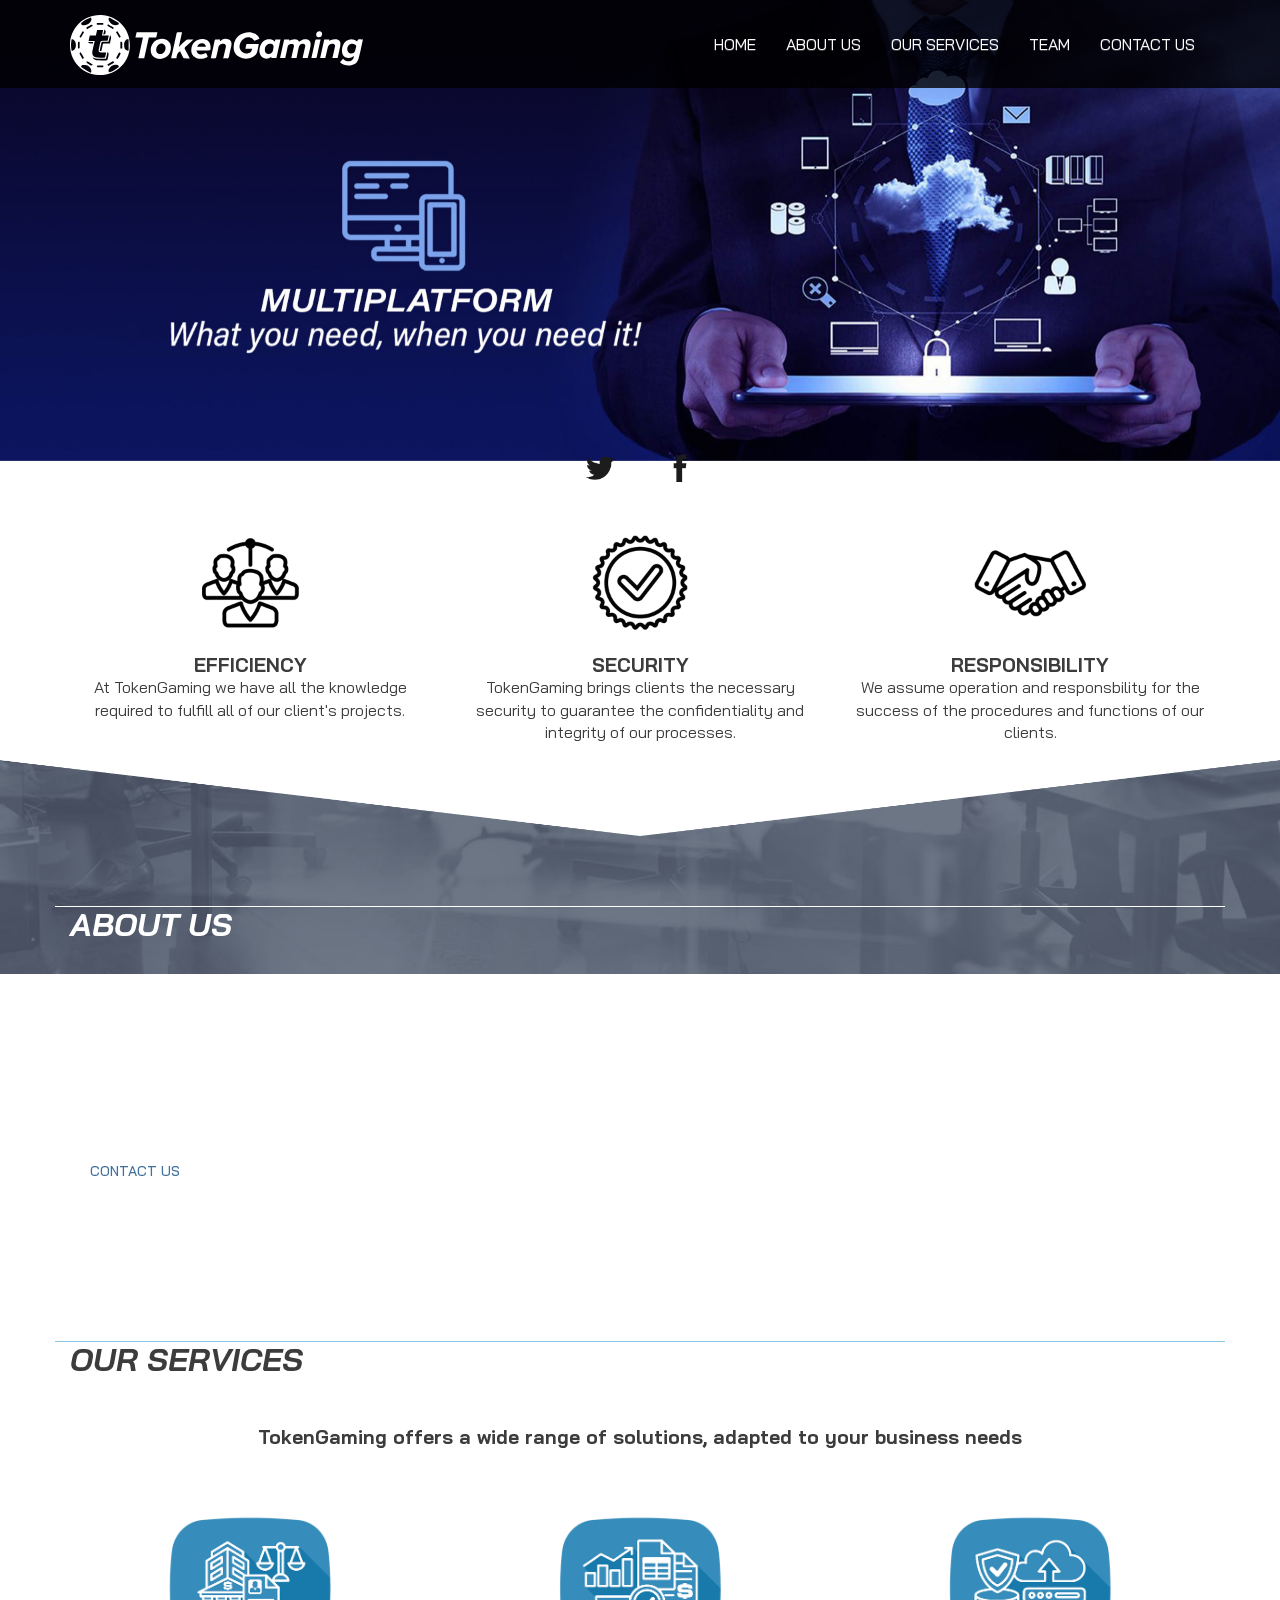
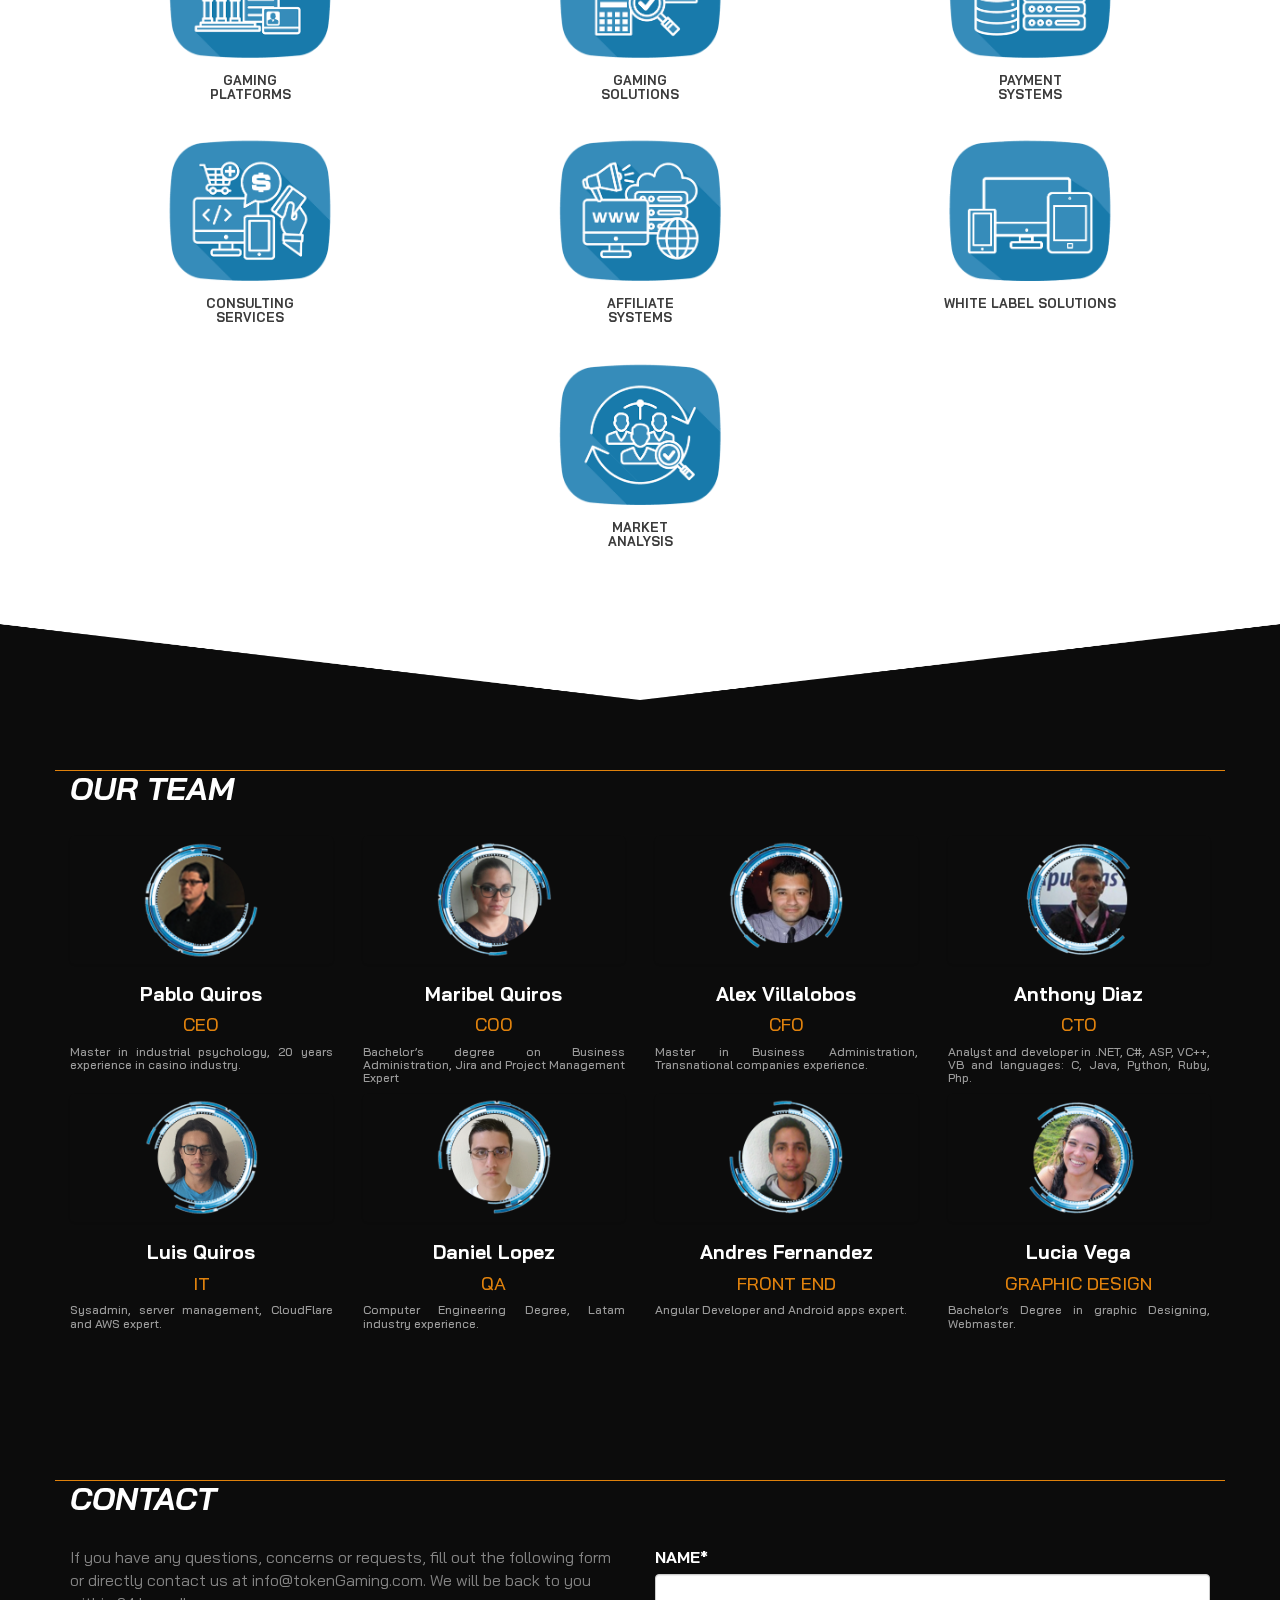
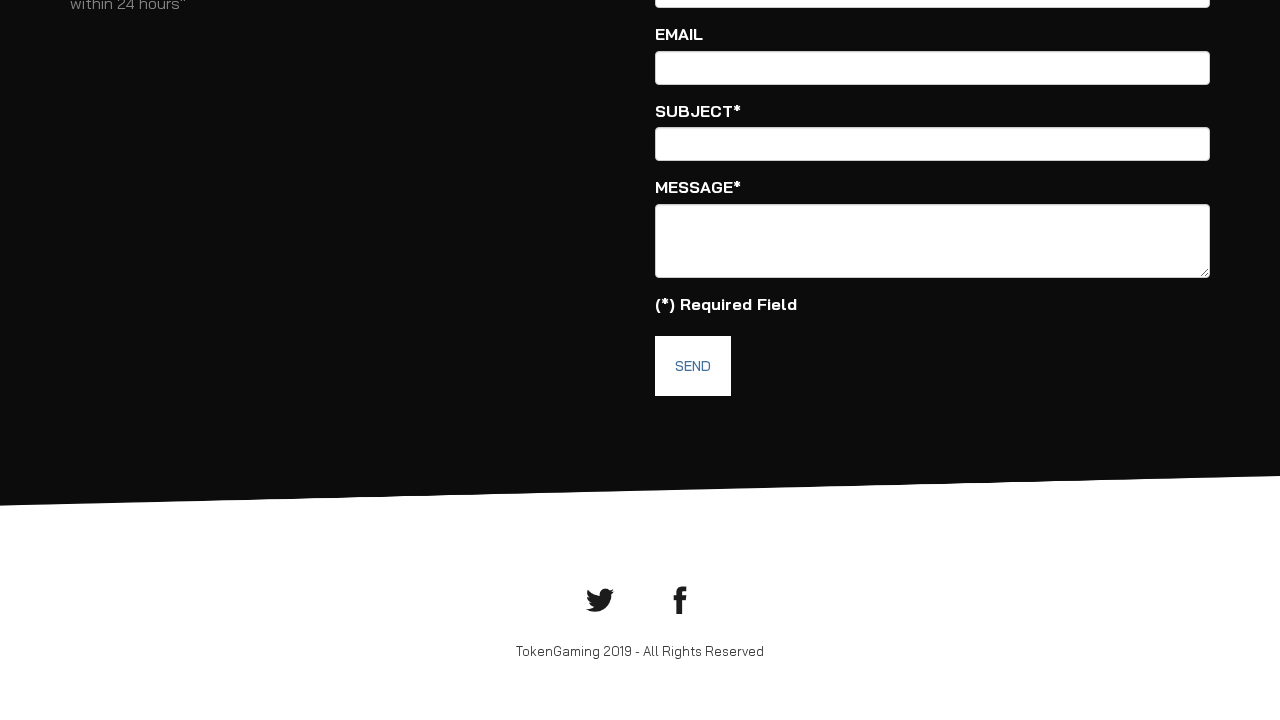
==== index.html @ b45bc963 "Add files via upload" ====
<!DOCTYPE html>
<!--[if lt IE 7]>      <html class="no-js lt-ie9 lt-ie8 lt-ie7" lang=""> <![endif]-->
<!--[if IE 7]>         <html class="no-js lt-ie9 lt-ie8" lang=""> <![endif]-->
<!--[if IE 8]>         <html class="no-js lt-ie9" lang=""> <![endif]-->
<!--[if gt IE 8]><!-->
<html class="no-js" lang="es">
<!--<![endif]-->

<!--///////////////////////////////////////////////////////////////////////////////-->

<head>
  <meta charset="utf-8" />
  <meta http-equiv="X-UA-Compatible" content="IE=edge,chrome=1" />
  <meta name="title" content="TokenGaming - Licensed Gaming Platform" />
  <title>Online Betting Platform</title>
  <meta name="author" content="TokenGaming" />
  <meta name="description" content="Platform created by TokenGaming.com" />
  <meta name="keywords" content="casino, online casino, slots, live dealers, betting platform, sports bets, sportsbook, slot machines, horse races, greyhound racing, blackjack, roulette, live casino, virtual betting, poker, virtual casino, live betting, casino, casino en linea, slots, dealers en vivo, plataforma apuestas, apuestas deportivas, sportsbook, tragamonedas, tragaperras, carreras caballos, carreras galgos, ruleta, casino en vivo, apuestas virtuales, poquer, casino virtual" />
  <meta name="viewport" content="width=device-width, initial-scale=1" />
  <link rel="shortcut icon" href="favicon.ico" sizes="16x16" type="image/x-icon" />
  <link rel="canonical" href="https://www.tokenGaming.com/index.html" />

  <!--///////////////// ESTILOS /////////////////-->

  <link href="https://fonts.googleapis.com/css?family=Bai+Jamjuree:300,300i,400,400i,500,500i,600,600i,700,700i" rel="stylesheet" />

  <link rel="stylesheet" href="css/bootstrap.min.css" />
  <link rel="stylesheet" href="css/bootstrap-theme.min.css" />
  <link rel="stylesheet" href="css/estilos.css" />
  
  <script src="js/modernizr-2.8.3.min.js"></script>
</head>

<!--//////////////////////////////////////////////////////////////////////////////////////////////////////////////////////////////////-->

<body>
  <!--[if lt IE 8]>
      <p class="browserupgrade">
        You are using an <strong>outdated</strong> browser. Please
        <a href="http://browsehappy.com/">upgrade your browser</a> to improve
        your experience.
      </p>
    <![endif]-->

  <!--///// EMPIEZA EL CUERPO /////-->

  <!-- AQUI ABRE BARRA DE NAVEGACION -->

  <nav class="navbar navbar-fixed-top  fondo-menu">
    <div class="container-fluid">
      <div class="row">
        <div class="container">
          <div class="navbar-header">
            <button type="button" class="navbar-toggle collapsed" data-toggle="collapse" data-target="#navbar1">
              <span class="sr-only">Toggle navigation</span>
              <span class="icon-bar"></span>
              <span class="icon-bar"></span>
              <span class="icon-bar"></span>
            </button>

            <a class="navbar-brand" href=""><img src="images/token.svg" alt="Logotipo Qvotech" />
            </a>
          </div>

          <div id="navbar1" class="navbar-collapse collapse">
            <ul class="nav navbar-nav navbar-right">
              <li class="active">
                <a lang="es" href="#top-inicio" class="link-inicio  link-top-inicio">HOME</a>
              </li>
              <li>
                <a lang="es" href="#top-nosotros" class="link-nosotros  link-top-nosotros">ABOUT US</a>
              </li>
              <li>
                <a lang="es" href="#top-servicios" class="link-servicios  link-top-servicios">OUR SERVICES</a>
              </li>
              <li>
                <a lang="es" href="#top-software" class="link-software  link-top-software">TEAM</a>
              </li>
              <li>
                <a lang="es" href="#top-contacto" class="link-contacto  link-top-contacto">CONTACT US</a>
              </li>
            </ul>
          </div>
          <!--/.nav-collapse -->
        </div>
        <!--/.container -->
      </div>
      <!--/.row -->
    </div>
    <!--/.container-fluid -->
  </nav>

  <!-- AQUI CIERRA BARRA DE NAVEGACION -->

  <a name="top-inicio" id="top-inicio"></a>

  <h1 style="display:none">
    Somos asesores y consultores - desarrollamos software y sitios web
  </h1>

  <!-- AQUI ABRE CAROUSEL -->

  <div id="micarousel" class="container-fluid">
    <div class="row">
      <div id="myCarousel" class="carousel  slide  col-xs-12" data-ride="carousel" data-pause="false">
        <!-- Wrapper for slides -->
        <div class="carousel-inner">
          <div class="item active">
            <img src="images/multiplataforma.jpg" alt="Banner" class="img-responsive" style="width:100%" />
          </div>
          <!-- End Item -->

          <div class="item">
            <img src="images/adaptabilidad.jpg" alt="Banner" class="img-responsive" style="width:100%" />
          </div>
          <!-- End Item -->
        </div>
        <!-- End Carousel Inner -->
      </div>
      <!-- End Carousel -->
    </div>
  </div>

  <script>
    $("#myCarousel").carousel({
        interval: 4000
      });
    </script>

  <!-- AQUI CIERRA CAROUSEL -->

  <!-- AQUI ABRE FRANJA REDES Y CARACTERISTICAS -->

  <div class="container  caja-relativa  margen-sup-caracteristicas">
    <div class="row">
      <!-- REDES -->
      <div class="col-xs-12  align-center  caja-redes">
        <a class="btn btn-redes" role="button" target="_blank">
          <img src="images/icon-twitter-mine.png" alt="Twitter" class="img-responsive" />
        </a>

        <a class="btn btn-redes" role="button" target="_blank">
          <img src="images/icon-facebook-mine.png" alt="Facebook" class="img-responsive" />
        </a>
      </div>

      <!-- CARACTERISTICA 1 -->
      <div class="col-xs-4">
        <img src="images/icon-eficiencia-minb.png" alt="Eficiencia" class="img-icon-sup  img-responsive" />
        <h3 class="align-center  titu-caracteristicas">EFFICIENCY</h3>
        <p class="align-center  texto-sup">
          At TokenGaming we have all the knowledge required to fulfill all of
          our client's projects.
        </p>
      </div>

      <!-- CARACTERISTICA 1 -->
      <div class="col-xs-4">
        <img src="images/icon-seguridad-minb.png" alt="Seguridad" class="img-icon-sup  img-responsive" />
        <h3 class="align-center  titu-caracteristicas">SECURITY</h3>
        <p class="align-center  texto-sup">
          TokenGaming brings clients the necessary security to guarantee the
          confidentiality and integrity of our processes.
        </p>
      </div>

      <!-- CARACTERISTICA 1 -->
      <div class="col-xs-4">
        <img src="images/icon-responsabilidad-minb.png" alt="Responsabilidad" class="img-icon-sup  img-responsive" />
        <h3 class="align-center  titu-caracteristicas">RESPONSIBILITY</h3>
        <p class="align-center  texto-sup">
          We assume operation and responsbility for the success of the
          procedures and functions of our clients.
        </p>
      </div>

      <!-- <div class="col-xs-12  align-center  margen-sup-caracteristicas">
                <img src="images/icon-bitcoin-accepted-min.png" alt="Bitcoin accepted here" class="img-responsive  icon-bitcoin">
            </div> -->
    </div>
  </div>

  <!-- AQUI CIERRA FRANJA REDES Y CARACTERISTICAS -->

  <!-- AQUI ABRE NOSOTROS -->

  <a name="top-nosotros" id="top-nosotros"></a>

  <div class="container-fluid" data-parallax="scroll" data-image-src="images/fondo-nosotros-minbe.jpg">
    <!-- FRANJA ANGULO -->
    <div class="row">
      <div class="caja-formas">
        <img src="images/franja-angulo-min.png" class="img-responsive" alt="Franja" style="width:100%" />
      </div>
    </div>

    <!---------------- CONTENIDO ---------------->
    <div class="row">
      <div class="container  texto-blanco" style="padding:70px 0px 70px 0px">
        <!-- TITULO -->
        <div class="col-xs-12  borde-nosotros" style="margin-bottom:30px">
          <h2 class="italica">ABOUT US</h2>
        </div>

        <!-- CAJA IZQUIERDA -->
        <div class="col-xs-12  col-sm-12">
          <h3>ABOUT TokenGaming:</h3>
          <br />
          <p class="text-justify">
            TokenGaming is a Curacao registered company under the name TG TECH
            N. V. license # 8048/JAZ2018051 with more than 15 years of
            experience in platform development, consulting services, payment
            systems and much more for the gaming industry at an international
            level. <br />
            <br />
            We provide first class services which are completely adaptable to
            the needs of each one of our clients, with high quality standards
            and the kind of service we are known for. Our wide range of
            products and solutions will make your decision to start a business
            easier.
          </p>
        </div>

        <div class="col-xs-12">
          <a class="btn  btn-blanco  link-top-contacto" href="#top-contacto" role="button">CONTACT US</a>
        </div>
      </div>
      <!-- End container -->
    </div>
    <!-- End row -->
  </div>

  <!-- AQUI CIERRA NOSOTROS -->

  <!-- AQUI ABRE NUESTRAS CAPACIDADES -->

  <!-- <div class="container-fluid  fondo-aguamarina">

        <div class="row">
            <div class="container  texto-azul  align-center" style="padding:70px 0px 50px 0px">

                <!- CONTENIDO ->
                <div class="col-xs-12">
                    <h3>NUESTRAS CAPACIDADES</h3>
                    <p>QVOTECH, es capaz de satisfacer todo tipo de exigencias relacionadas con las necesidades de sus
                        clientes. Sus empleados cualificados ofrecen una asistencia y servicios de alta calidad,
                        gracias a su formación y experiencia adecuados.</p>
                </div>

            </div>
        </div>

        <a name="top-servicios" id="top-servicios"></a>

        <!- FRANJA DIAGONAL ->
        <div class="row">
            <div class="caja-formas">
                <img src="images/franja-diagonal-min.png" class="img-responsive" alt="Franja" style="width:100%">
            </div>
        </div>

    </div> -->

  <!-- AQUI CIERRA NUESTRAS CAPACIDADES -->

  <!-- AQUI ABRE SERVICIOS -->

  <div class="container-fluid">
    <a name="top-servicios" id="top-servicios"></a>

    <!-- CONTENIDO -->
    <div class="row">
      <div class="container" style="padding:70px 0px 70px 0px">
        <!-- TITULO -->
        <div class="col-xs-12  borde-servicios" style="margin-bottom:50px">
          <h2 class="italica">OUR SERVICES</h2>
        </div>

        <!-- SUBTITULO -->
        <div class="col-xs-12  align-center" style="margin-bottom:30px">
          <h3>
            TokenGaming offers a wide range of solutions, adapted to your
            business needs
          </h3>
        </div>

        <!-- ITEM -->
        <div class="col-xs-4  col-sm-4   item-serv">
          <img src="images/icon-serv-legal-min.png" class="img-responsive  img-icon-serv" alt="Servicios legales" />
          <h3 class="titu-serv align-center">GAMING<br />PLATFORMS</h3>
        </div>

        <!-- ITEM -->
        <div class="col-xs-4  col-sm-4   item-serv">
          <img src="images/icon-serv-financieros-min.png" class="img-responsive  img-icon-serv" alt="Servicios financieros y de consultoria" />
          <h3 class="titu-serv align-center">GAMING<br />SOLUTIONS</h3>
        </div>

        <!-- ITEM -->
        <div class="col-xs-4  col-sm-4    item-serv">
          <img src="images/icon-serv-ti-min.png" class="img-responsive  img-icon-serv" alt="Tecnologías de información" />
          <h3 class="titu-serv align-center">PAYMENT<br />SYSTEMS</h3>
        </div>

        <!-- ITEM -->
        <div class="col-xs-4  col-sm-4  item-serv">
          <img src="images/icon-serv-software-min.png" class="img-responsive  img-icon-serv" alt="Desarrollo de Software" />
          <h3 class="titu-serv align-center">CONSULTING<br />SERVICES</h3>
        </div>

        <!-- ITEM -->
        <div class="col-xs-4  col-sm-4  align-center  item-serv">
          <img src="images/icon-serv-web-min.png" class="img-responsive  img-icon-serv" alt="Desarrollo de Sitios Web" />
          <h3 class="titu-serv align-center">AFFILIATE<br />SYSTEMS</h3>
        </div>

        <!-- ITEM -->
        <div class="col-xs-4  col-sm-4    align-center  item-serv">
          <img src="images/icon-serv-white-label.png" class="img-responsive  img-icon-serv" alt="SEO y Redes Sociales" />
          <h3 class="titu-serv align-center">WHITE LABEL SOLUTIONS</h3>
        </div>

        <!-- ITEM -->
        <div class="col-xs-4  col-sm-4 item-serv col-xs-offset-4">
          <img src="images/icon-serv-recursos-humanos-min.png" class="img-responsive  img-icon-serv" alt="Recursos Humanos" />
          <h3 class="titu-serv align-center">MARKET<br />ANALYSIS</h3>
        </div>

        <!-- ITEM -->
        <!-- <div class="col-xs-4  col-sm-2  align-center  item-serv">
                    <img src="images/icon-serv-psicologia-min.png" class="img-responsive  img-icon-serv" alt="Psicología Organizacional">
                    <h3 class="titu-serv">PSICOLOGÍA<br />ORGANIZACIONAL</h3>
                </div> -->

        <!-- ITEM -->
        <!-- <div class="col-xs-4  col-sm-2  align-center  item-serv">
                    <img src="images/icon-serv-casino-min.png" class="img-responsive  img-icon-serv" alt="Manejo de Casinos">
                    <h3 class="titu-serv">MANEJO DE<br />CASINOS</h3>
                </div> -->

        <!-- ITEM -->
        <!-- <div class="col-xs-4  col-sm-2  col-xs-offset-2  col-sm-offset-0  align-center  item-serv">
                    <img src="images/icon-serv-traducciones-min.png" class="img-responsive  img-icon-serv" alt="Traducciones">
                    <h3 class="titu-serv">TRADUCCIONES<br /> </h3>
                </div> -->

        <!-- ITEM -->
        <!-- <div class="col-xs-4  col-sm-2  col-xs-offset-0  col-sm-offset-5  align-center  item-serv">
                    <img src="images/icon-serv-blockchain-min.png" class="img-responsive  img-icon-serv" alt="Desarrollador Blockchain">
                    <h3 class="titu-serv">DESARROLLADOR<br />BLOCKCHAIN</h3>
                </div> -->
      </div>
    </div>
  </div>

  <!-- AQUI CIERRA SERVICIOS -->

  <!-- AQUI ABRE DESARROLLO DE SOFTWARE -->

  <a name="top-software" id="top-software"></a>

  <div class="container-fluid  fondo-azul">
    <!-- FRANJA ANGULO -->
    <div class="row">
      <div class="caja-formas">
        <img src="images/franja-angulo-min.png" class="img-responsive" alt="Franja" style="width:100%" />
      </div>
    </div>

    <!---------------- CONTENIDO ---------------->
    <div class="row">
      <div class="container" style="padding:70px 0px 70px 0px">
        <!-- TITULO -->
        <div class="col-xs-12  borde-software" style="margin-bottom:30px">
          <h2 class="italica  texto-blanco">OUR TEAM</h2>
        </div>

        <!-- IMAGEN -->

        <div class="col-xs-12  align-center">
          <div class="row">
            <div class="col-xs-6 col-md-3">
              <a class="thumbnail">
                <img src="images\ceo.png" alt="..." />
              </a>
              <div class="caption">
                <h3>Pablo Quiros</h3>
                <h4>CEO</h4>
                <h5 class="text-justify texto-gris">
                  Master in industrial psychology, 20 years experience in
                  casino industry.
                </h5>
              </div>
            </div>

            <div class="col-xs-6 col-md-3">
              <a class="thumbnail">
                <img src="images\coo.png" alt="..." />
              </a>
              <div class="caption">
                <h3>Maribel Quiros</h3>
                <h4>COO</h4>
                <h5 class="text-justify texto-gris">
                  Bachelor’s degree on Business Administration, Jira and
                  Project Management Expert
                </h5>
              </div>
            </div>

            <div class="col-xs-6 col-md-3">
              <a class="thumbnail">
                <img src="images\cfo.png" alt="..." />
              </a>
              <div class="caption">
                <h3>Alex Villalobos</h3>
                <h4>CFO</h4>
                <h5 class="text-justify texto-gris">
                  Master in Business Administration, Transnational companies
                  experience.
                </h5>
              </div>
            </div>

            <div class="col-xs-6 col-md-3">
              <a class="thumbnail">
                <img src="images\cto.png" alt="..." />
              </a>
              <div class="caption">
                <h3>Anthony Diaz</h3>
                <h4>CTO</h4>
                <h5 class="text-justify texto-gris">
                  Analyst and developer in .NET, C#, ASP, VC++, VB and
                  languages: C, Java, Python, Ruby, Php.
                </h5>
              </div>
            </div>

            <div class="col-xs-6 col-md-3">
              <a class="thumbnail">
                <img src="images\it.png" alt="..." />
              </a>
              <div class="caption">
                <h3>Luis Quiros</h3>
                <h4>IT</h4>
                <h5 class="text-justify texto-gris">
                  Sysadmin, server management, CloudFlare and AWS expert.
                </h5>
              </div>
            </div>

            <div class="col-xs-6 col-md-3">
              <a class="thumbnail">
                <img src="images\qa.png" alt="..." />
              </a>
              <div class="caption">
                <h3>Daniel Lopez</h3>
                <h4>QA</h4>
                <h5 class="text-justify texto-gris">
                  Computer Engineering Degree, Latam industry experience.
                </h5>
              </div>
            </div>

            <div class="col-xs-6 col-md-3">
              <a class="thumbnail">
                <img src="images\front-end.png" alt="..." />
              </a>
              <div class="caption">
                <h3>Andres Fernandez</h3>
                <h4>FRONT END</h4>
                <h5 class="text-justify texto-gris">
                  Angular Developer and Android apps expert.
                </h5>
              </div>
            </div>

            <div class="col-xs-6 col-md-3">
              <a class="thumbnail">
                <img src="images\graphic-design.png" alt="..." />
              </a>
              <div class="caption">
                <h3>Lucia Vega</h3>
                <h4>GRAPHIC DESIGN</h4>
                <h5 class="text-justify texto-gris">
                  Bachelor’s Degree in graphic Designing, Webmaster.
                </h5>
              </div>
            </div>
          </div>
        </div>
      </div>
      <!-- End container -->
    </div>
    <!-- End row -->

    <a name="top-contacto" id="top-contacto"></a>
  </div>

  <!-- AQUI CIERRA DESARROLLO DE SOFTWARE -->

  <!-- AQUI ABRE CONTACTO -->

  <div class="container-fluid  fondo-aguamarina">
    <!---------------- CONTENIDO ---------------->
    <div class="row">
      <div class="container" style="padding:70px 0px 70px 0px">
        <!-- TITULO -->
        <div class="col-xs-12  borde-contacto" style="margin-bottom:30px">
          <h2 class="italica  texto-blanco">CONTACT</h2>
        </div>

        <!-- CAJA IZQUIERDA -->

        <div class="col-xs-12  col-sm-6">
          <p class="white-p">
            If you have any questions, concerns or requests, fill out the
            following form or directly contact us at
            <span class="negrita"></span>info@tokenGaming.com. We will be back
            to you within 24 hours"
          </p>

          <br />

          <!-- <img src="images/icon-bitcoin-accepted-min.png" alt="Bitcoin accepted here" class="img-responsive  icon-bitcoin"> -->
        </div>

        <!-- CAJA DERECHA -->

        <div class="col-xs-12  col-sm-6">
          <!-- FORMULARIO DE CONTACTO -->

          <form id="form-contact" name="contact">
            <!-- ITEM -->
            <div class="form-group">
              <label for="">
                <span class="">NAME*</span>
              </label>
              <input name="nombre" type="text" class="form-control" id="campo_nombre" placeholder="" />
            </div>

            <!-- ITEM -->
            <div class="form-group">
              <label for="">
                <span class="">EMAIL</span>
              </label>
              <input name="compania" type="text" class="form-control" id="campo_correo" placeholder="" />
            </div>

            <!-- ITEM -->
            <div class="form-group">
              <label for="">
                <span class="">SUBJECT*</span>
              </label>
              <input name="correo" type="email" class="form-control" id="campo_correo" placeholder="" />
            </div>

            <!-- ITEM -->
            <!-- <div class="form-group">
                            <label for="">
                                <span class="">TELÉFONO</span>
                            </label>
                            <input name="telefono" type="text" class="form-control" id="campo_telefono" placeholder="">
                        </div> -->

            <!-- ITEM -->
            <div class="form-group">
              <label for="">
                <span class="">MESSAGE*</span>
              </label>
              <textarea name="mensaje" class="form-control" id="campo_mensaje" rows="3"></textarea>
            </div>

            <!-- ITEM -->
            <div class="form-group">
              <label for="">
                <span class="">(*) Required Field</span>
              </label>
            </div>

            <input name="send" onclick="script_enviar_contacto()" type="button" value="SEND" class="btn btn-blanco" id="enviar-correo-contacto" />
          </form>

          <div class="c_information  ocultar-mensaje">
            <p></p>
          </div>
        </div>
      </div>
      <!-- End container -->
    </div>
    <!-- End row -->

    <!-- FRANJA DIAGONAL -->
    <div class="row">
      <div class="caja-formas">
        <img src="images/franja-diagonal-min.png" class="img-responsive" alt="Franja" style="width:100%" />
      </div>
    </div>
  </div>

  <!-- AQUI CIERRA CONTACTO -->

  <!-- AQUI ABRE PIE DE PAGINA -->

  <div class="container-fluid">
    <div class="row">
      <div class="container  align-center" style="padding:50px 0px 50px 0px">
        <!-- REDES -->
        <div class="col-xs-12">
          <a class="btn btn-redes col" role="button">
            <img src="images/icon-twitter-mine.png" alt="Twitter" class="img-responsive" />
          </a>

          <a class="btn btn-redes" role="button">
            <img src="images/icon-facebook-mine.png" alt="Facebook" class="img-responsive" />
          </a>
        </div>

        <!-- COPYRIGHT -->
        <div class="col-xs-12">
          <p style="margin-top:10px; font-size: 0.8em;">
            TokenGaming 2019 - All Rights Reserved
          </p>
        </div>
      </div>
    </div>
  </div>

  <!-- AQUI CIERRA PIE DE PAGINA -->

  <!--///// TERMINA EL CUERPO /////-->

  <!-- INCLUIMOS LOS JS -->

  <!--<script src="//ajax.googleapis.com/ajax/libs/jquery/1.11.2/jquery.min.js"></script>
        <script>window.jQuery || document.write('<script src="js/jquery-1.11.2.min.js"><\/script>')</script>-->

  <script src="js/jquery.min.js"></script>
  <script src="js/bootstrap.min.js"></script>
  <script src="js/funcionamiento.js"></script>
  <script src="js/parallax.min.js"></script>
  <script type="text/javascript" src="js/script_form_contacto.js"></script>
</body>

</html>
---- css/estilos.css ----
/*! HTML5 Boilerplate v5.0 | MIT License | http://h5bp.com/ */

html {
    padding: 0px;
    margin: 0px;
    font-size: 1em;
    line-height: 1.4;
}

html,
body {
    width: 100%;
    height: 100%;
}

body {
    font-family: 'Bai Jamjuree', sans-serif;
    font-weight: 400;
    font-size: 1em;
    color: #3c3c3c;
    background-repeat: no-repeat;
    -webkit-background-size: cover !important;
    -moz-background-size: cover;
    -o-background-size: cover;
    background-size: cover;
}

::-moz-selection {
    background: #b3d4fc;
    text-shadow: none;
}

::selection {
    background: #b3d4fc;
    text-shadow: none;
}

hr {
    display: block;
    height: 1px;
    border: 0;
    border-top: 1px solid #ccc;
    margin: 1em 0;
    padding: 0;
}

audio,
canvas,
iframe,
img,
svg,
video {
    vertical-align: middle;
}

fieldset {
    border: 0;
    margin: 0;
    padding: 0;
}

textarea {
    resize: vertical;
}

.browserupgrade {
    margin: 0.2em 0;
    background: #ccc;
    color: #000;
    padding: 0.2em 0;
}

a {
    text-decoration: none;
    -webkit-transition: all 0.2s linear;
    -moz-transition: all 0.2s linear;
    -o-transition: all 0.2s linear;
    -ms-transition: all 0.2s linear;
    transition: all 0.2s linear;
    color: white;
}

a:hover {
    text-decoration: none;
    color: white;
}

h1,
h2,
h3 {
    margin: 0;
    padding: 0;
}

h2 {
    font-size: 2em;
    font-weight: 900;
}

h3 {
    font-size: 1.2em;
    font-weight: 700;
}



/* ==========================================================================
   ESTILOS NAVBAR
   ========================================================================== */


.navbar-fixed-top {
    border-width: 0px;
}


.nav {
    padding: 0;
    margin: 0;
}

.navbar {
    padding: 0px;
    margin: 0px;
}

.nav>li {
    padding: 0px;
    margin: 0px;
}

.nav>li>a {
    font-weight: 400;
    color: white;
    padding-top: 30px;
    padding-bottom: 30px;
    background-color: rgba(255, 255, 255, 0);
}

.navbar-nav>li>a {
    line-height: 28px;
}



.navbar .navbar-nav>li>a:hover,
.navbar .navbar-nav>li>a:focus {
    color: rgba(10, 6, 39, 1);
    background-color: rgba(255, 255, 255, 1);
}

.navbar-toggle {
    padding: 10px;
    margin: 25px 15px 25px 0;
}

.navbar-toggle:hover {
    background-color: rgba(10, 6, 39, 1);
}

.navbar-toggle .icon-bar {
    background-color: white;
}

.navbar-brand {
    height: 80px;
}

.navbar-brand img {
    height: 60px;
}



/* ==========================================================================
   ESTILOS PARA CONTROLAR EL COLLAPSE DEL MENU PRINCIPAL
   ========================================================================== */

@media (max-width: 1000px) {
    .navbar-header {
        float: none;
    }

    .navbar-left,
    .navbar-right {
        float: none !important;
    }

    .navbar-toggle {
        display: block;
    }

    .navbar-collapse {
        border: 0px;
    }

    .navbar-fixed-top {
        top: 0;
        border-width: 0px;
    }

    .navbar-collapse.collapse {
        display: none !important;
    }

    .navbar-nav {
        float: none !important;
        margin-top: 7.5px;
    }

    .navbar-nav>li {
        float: none;
    }

    .navbar-nav>li>a {
        padding-top: 10px;
        padding-bottom: 10px;
    }

    .collapse.in {
        display: block !important;
    }
}








/* ==========================================================================
   MIS ESTILOS
   ========================================================================== */

/*------------------------------------------------COLORES---------------------------------------------*/



#micarousel .carousel {
    padding: 0;
    margin: 0;
}

#myCarousel {
    width: 100%;
}







/*-----------COLORES DE FONDO--------------*/

.fondo-menu {
    background-color: #000000cc;
}

.fondo-blanco {
    background-color: white;
}

.fondo-azul {
    background-color: #0c0c0c;
}

.fondo-aguamarina {
    background-color: #0c0c0c;
}



/*-----------COLOR DE TEXTOS--------------*/

.texto-blanco {
    color: #ffffff;
}

.texto-azul {
    color: rgb(65, 112, 157);
}

.texto-gris {
    color: #9c9c9c;
    font-size: 12px;
}



/*-----------ALINEACIONES--------------*/

.align-justify {
    text-align: justify;
}

.align-right {
    text-align: right;
}

.align-center {
    text-align: center;
}





.italica {
    font-style: italic;
}

.negrita {
    font-weight: 600;
}



/*-----------TAMAÑO TEXTO--------------*/

.txt-7em {
    font-size: 7em;
}

.txt-5em {
    font-size: 5em;
}

.txt-3em {
    font-size: 3em;
}

.txt-2-5em {
    font-size: 2.5em;
}

.txt-2em {
    font-size: 2em;
}

.txt-1-5em {
    font-size: 1.5em;
}

.txt-1-2em {
    font-size: 1.2em;
}

.txt-1em {
    font-size: 1em;
}

.txt-0-9em {
    font-size: 0.9em;
}



/*-----------GROSOR DE TEXTO--------------*/

.txt-w-300 {
    font-weight: 300;
}

.txt-w-400 {
    font-weight: 400;
}

.txt-w-500 {
    font-weight: 500;
}

.txt-w-600 {
    font-weight: 600;
}

.texto-w-700 {
    font-weight: 700;
}



/*-----------GENERALES--------------*/

.img-icon-sup {
    width: 40%;
    margin: auto;
}

.img-icon-serv {
    width: 50%;
    margin: auto;
}

.caja-relativa {
    position: relative;
}

.caja-redes {
    position: absolute;
    top: -25px;
}

.margen-sup-caracteristicas {
    padding-top: 50px;
}

.margen-inf-caracteristicas {
    padding-bottom: 30px;
}

.caja-nosotros {
    position: relative;
}

.caja-formas {
    width: 100%;
    clear: both;
}

.white-p {
    color: #848484;
}


.borde-nosotros {
    border-top: 1px solid white;
}

.borde-servicios {
    border-top: 1px solid rgb(138, 200, 231);
}

.borde-software {
    border-top: 1px solid#e0820c;
}

.borde-contacto {
    border-top: 1px solid #e0820c;
}

.titu-serv {
    font-size: 0.8em;
    font-weight: 700;
    margin-top: 15px;
}

.item-serv {
    margin-top: 30px;
}

.icon-bitcoin {
    width: 160px;
    margin: auto;
}

/* ==========================================================================
   BOTONES
   ========================================================================== */

/*-----------REDES SOCIALES--------------*/

.  {
    padding: 0px;
    margin: 0px 20px 0px 20px;
    background-color: white;
    border: none;
    border-radius: 100px;
    transition: all 0.5s ease-in-out;
    -webkit-transition: all 0.5s ease-in-out;
    -moz-transition: all 0.5s ease-in-out;
    -o-transition: all 0.5s ease-in-out;
    -ms-transition: all 0.5s ease-in-out;
}

.btn-redes:hover,
.btn-redes:focus,
.btn-redes:active,
.btn-redes.active,
.open .dropdown-toggle.btn-redes {
    border: solid 1px;
}

.btn-redes:active,
.btn-redes.active,
.open .dropdown-toggle.btn-redes {
    background-image: none;
}

.btn-redes img {
    width: 50px;
    padding: 10px;
}

/*-----------BOTON BLANCO--------------*/

.btn-blanco {
    font-weight: 500;
    color: rgb(65, 112, 157);
    background-color: white;
    margin: 0px;
    padding: 20px;
    vertical-align: middle;
    border: none;
    border-radius: 0px;
    overflow: hidden;
    transition: all 0.5s ease-in-out;
    -webkit-transition: all 0.5s ease-in-out;
    -moz-transition: all 0.5s ease-in-out;
    -o-transition: all 0.5s ease-in-out;
    -ms-transition: all 0.5s ease-in-out;
}

.btn-blanco:hover,
.btn-blanco:focus,
.btn-blanco:active,
.btn-blanco.active,
.open .dropdown-toggle.btn-blanco {
    color: white;
    background-color: rgb(65, 112, 157);
}


.btn-blanco:active,
.btn-blanco.active,
.open .dropdown-toggle.btn-blanco {
    background-image: none;
}








/* ==========================================================================
   Media Queries
   ========================================================================== */

/*------TAMAÑO ESCRITORIO - LARGO--*/

@media screen and (max-width: 1200px) {}

/*------TAMAÑO ESCRITORIO - PEQUEÑO--*/

@media screen and (max-width: 992px) {}

/*------TAMAÑO MEDIO - TABLES y ANDROIDES--*/

@media screen and (max-width: 850px) {

    #caja-logo {
        width: 250px;
    }

    .form-usuario {
        display: none;
    }

    .btn-entrar {
        display: block;
    }

    #micarousel {
        margin-top: 85px;
    }

}

.form-group span {

    color: white;
}

@media screen and (max-width: 768px) {

    .titu-caracteristicas {
        font-size: 1.2em;
    }
}

@media screen and (max-width: 600px) {
    .titu-caracteristicas {
        font-size: 0.8em;
    }

    .texto-sup {
        display: none;
    }

    .icon-bitcoin {
        width: 100px;
    }

    .btn-redes img {
        width: 40px;
    }

    .img-icon-sup {
        width: 60%;
    }

    .margen-sup-caracteristicas {
        padding-top: 30px;
    }

    .titu-serv {
        font-size: 0.6em;
    }


}

@media screen and (max-width: 500px) {
    .navbar-brand img {
        height: 40px;
    }
}

@media screen and (max-width: 400px) {}

@media print,
(-o-min-device-pixel-ratio: 5/4),
(-webkit-min-device-pixel-ratio: 1.25),
(min-resolution: 120dpi) {}



/* ==========================================================================
   Helper classes
   ========================================================================== */

.hidden {
    display: none !important;
    visibility: hidden;
}

.visuallyhidden {
    border: 0;
    clip: rect(0 0 0 0);
    height: 1px;
    margin: -1px;
    overflow: hidden;
    padding: 0;
    position: absolute;
    width: 1px;
}

.visuallyhidden.focusable:active,
.visuallyhidden.focusable:focus {
    clip: auto;
    height: auto;
    margin: 0;
    overflow: visible;
    position: static;
    width: auto;
}

.invisible {
    visibility: hidden;
}

.clearfix:before,
.clearfix:after {
    content: " ";
    display: table;
}

.clearfix:after {
    clear: both;
}

.clearfix {
    *zoom: 1;
}

.thumbnail {
    background-color: transparent;
    border: none;
}

.thumbnail img {
    height: 120px;
}

.caption>h3 {
    color: white;
}

.caption>h4 {
    color: #e0820d;
}

/* ==========================================================================
   Print styles
   ========================================================================== */

@media print {

    *,
    *:before,
    *:after {
        background: transparent !important;
        color: #000 !important;
        box-shadow: none !important;
        text-shadow: none !important;
    }

    a,
    a:visited {
        text-decoration: underline;
    }

    a[href]:after {
        content: " ("attr(href) ")";
    }

    abbr[title]:after {
        content: " ("attr(title) ")";
    }

    a[href^="#"]:after,
    a[href^="javascript:"]:after {
        content: "";
    }

    pre,
    blockquote {
        border: 1px solid #999;
        page-break-inside: avoid;
    }

    thead {
        display: table-header-group;
    }

    tr,
    img {
        page-break-inside: avoid;
    }

    img {
        max-width: 100% !important;
    }

    p,
    h2,
    h3 {
        orphans: 3;
        widows: 3;
    }

    h2,
    h3 {
        page-break-after: avoid;
    }

}
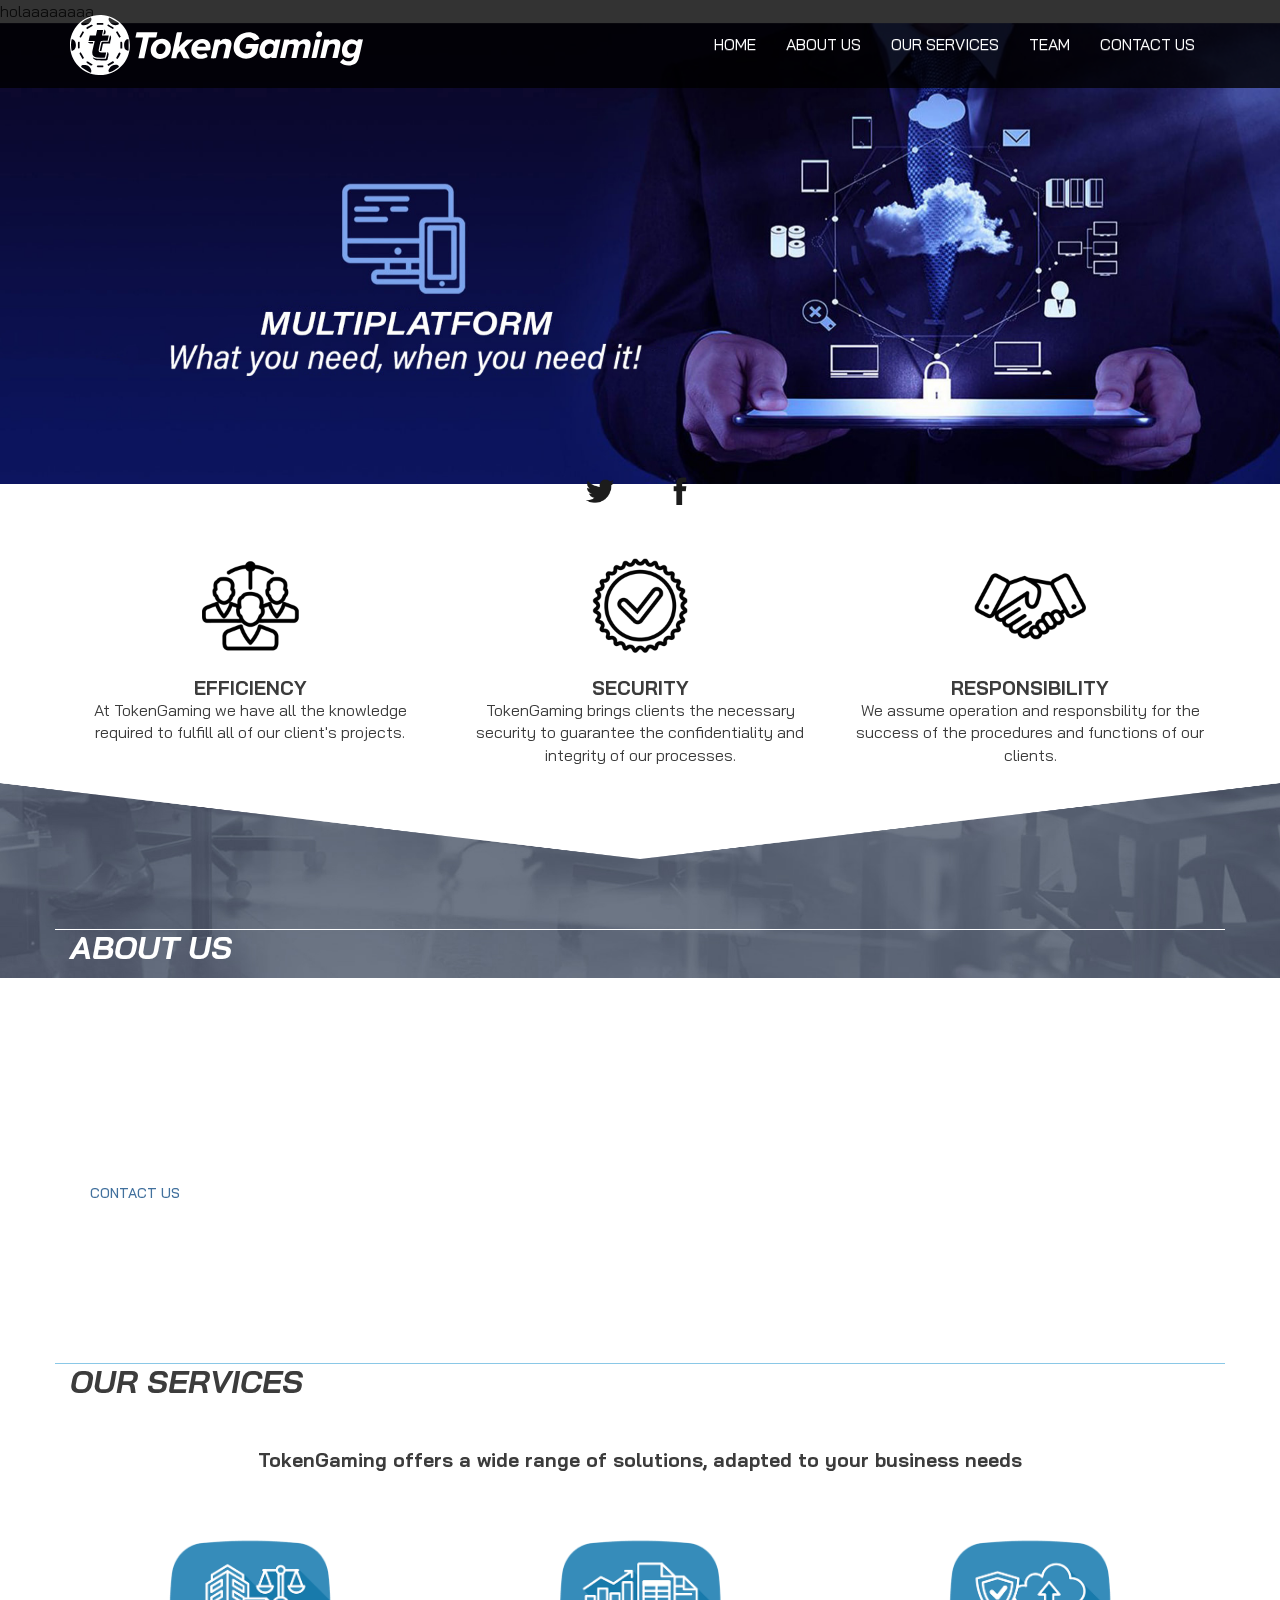
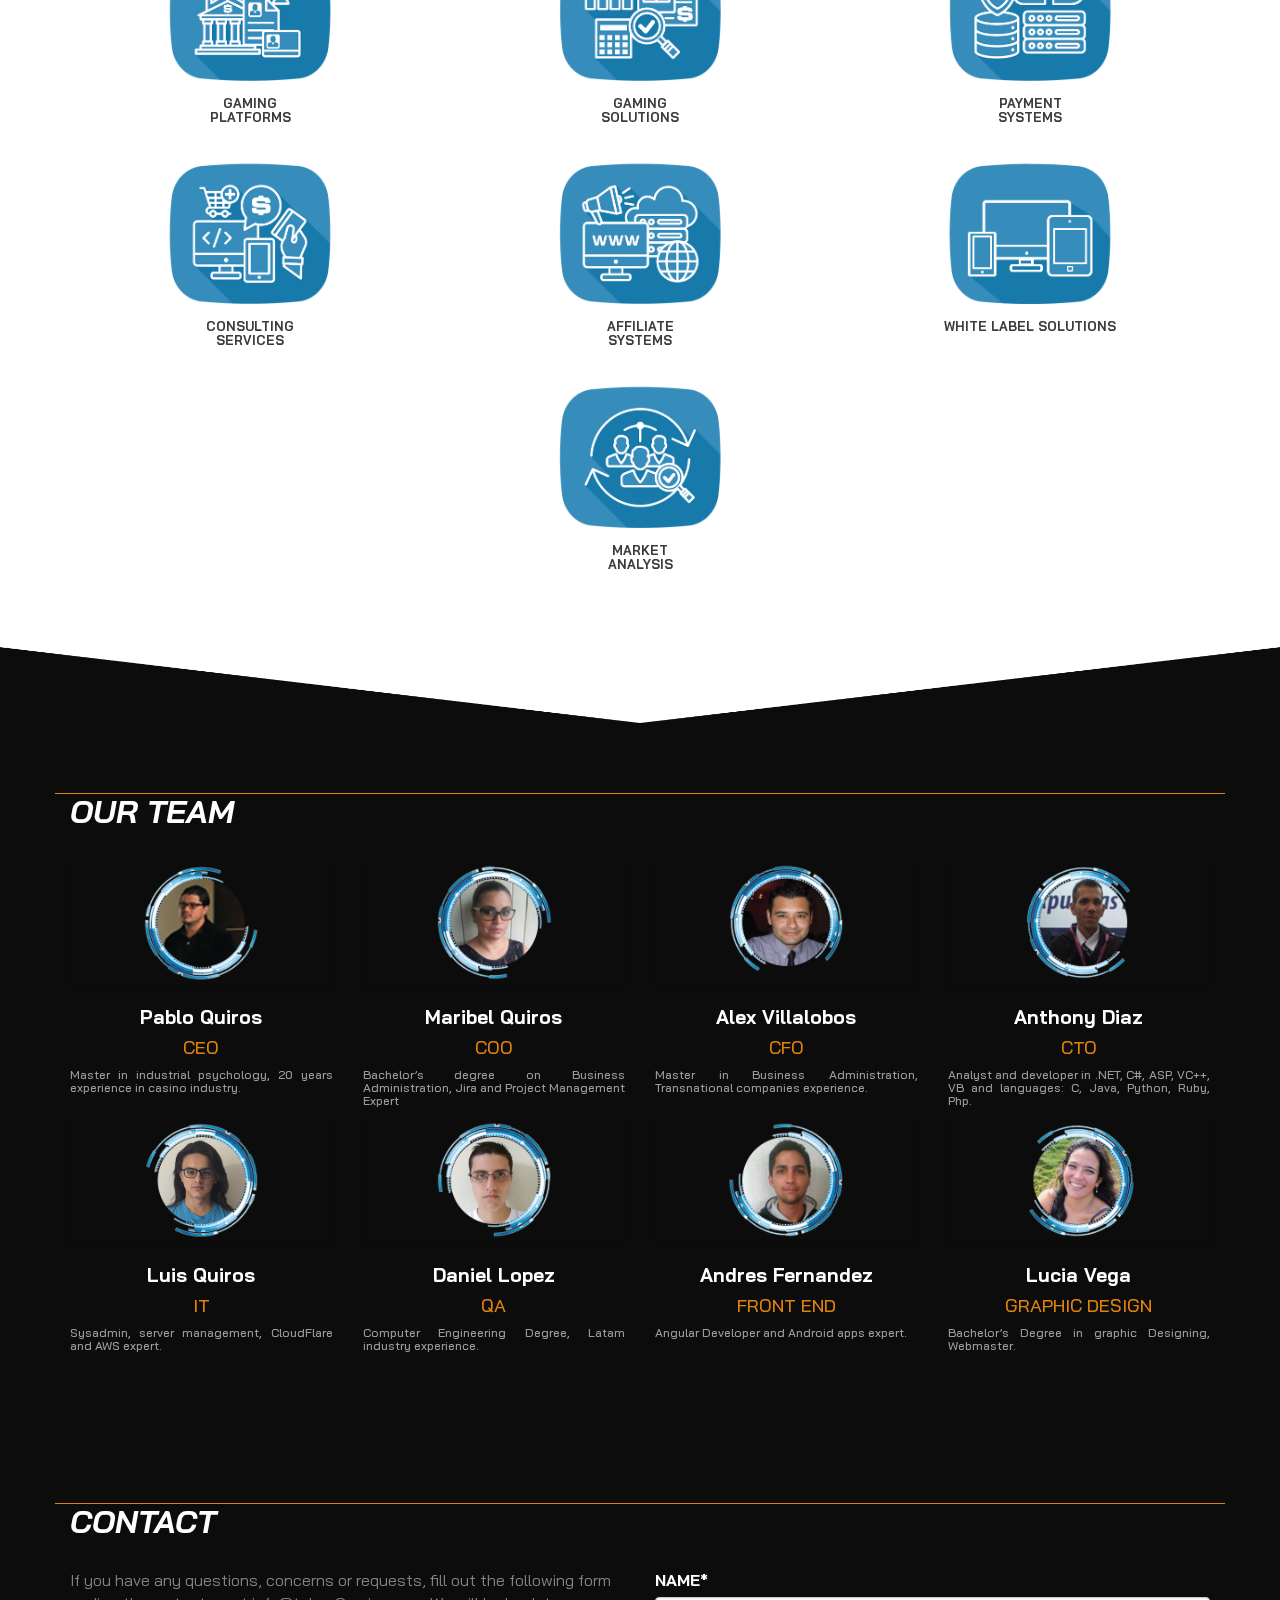
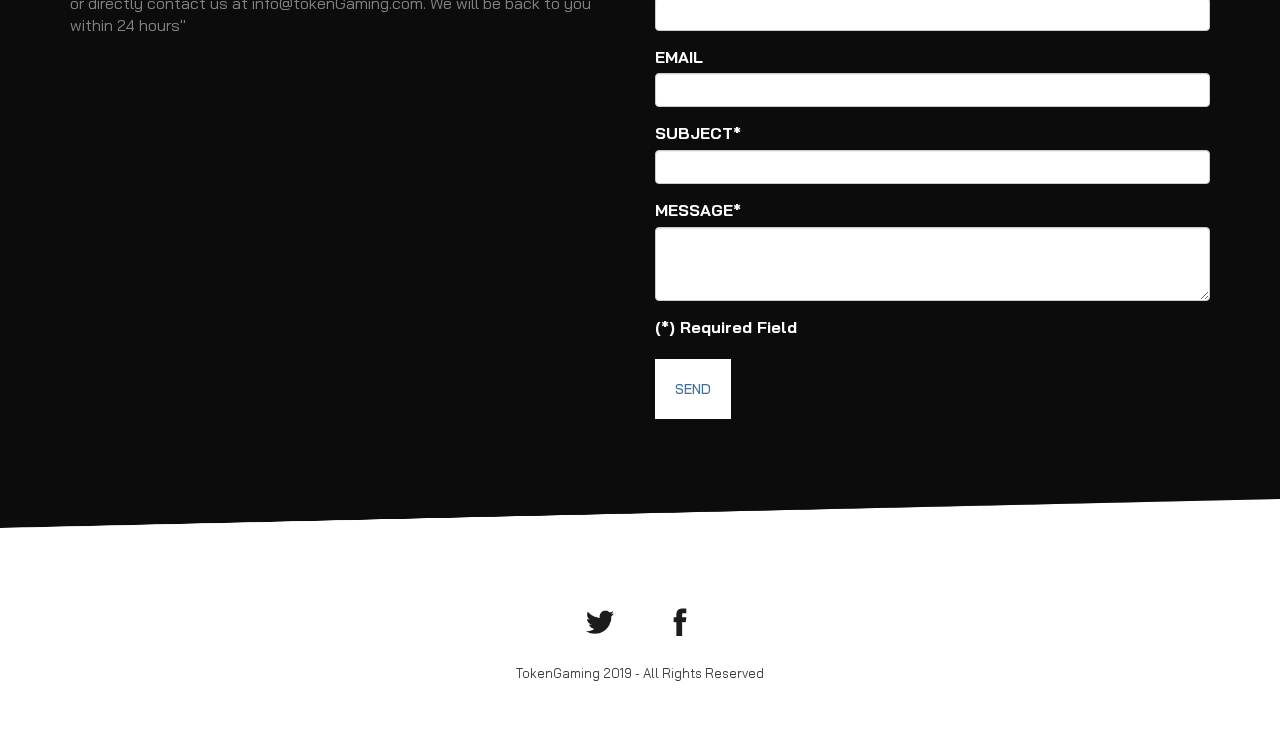
==== commit 3e724960: "ultimos cambios" ====
--- a/index.html
+++ b/index.html
@@ -34,6 +34,7 @@
 <!--//////////////////////////////////////////////////////////////////////////////////////////////////////////////////////////////////-->
 
 <body>
+  holaaaaaaaa
   <!--[if lt IE 8]>
       <p class="browserupgrade">
         You are using an <strong>outdated</strong> browser. Please
